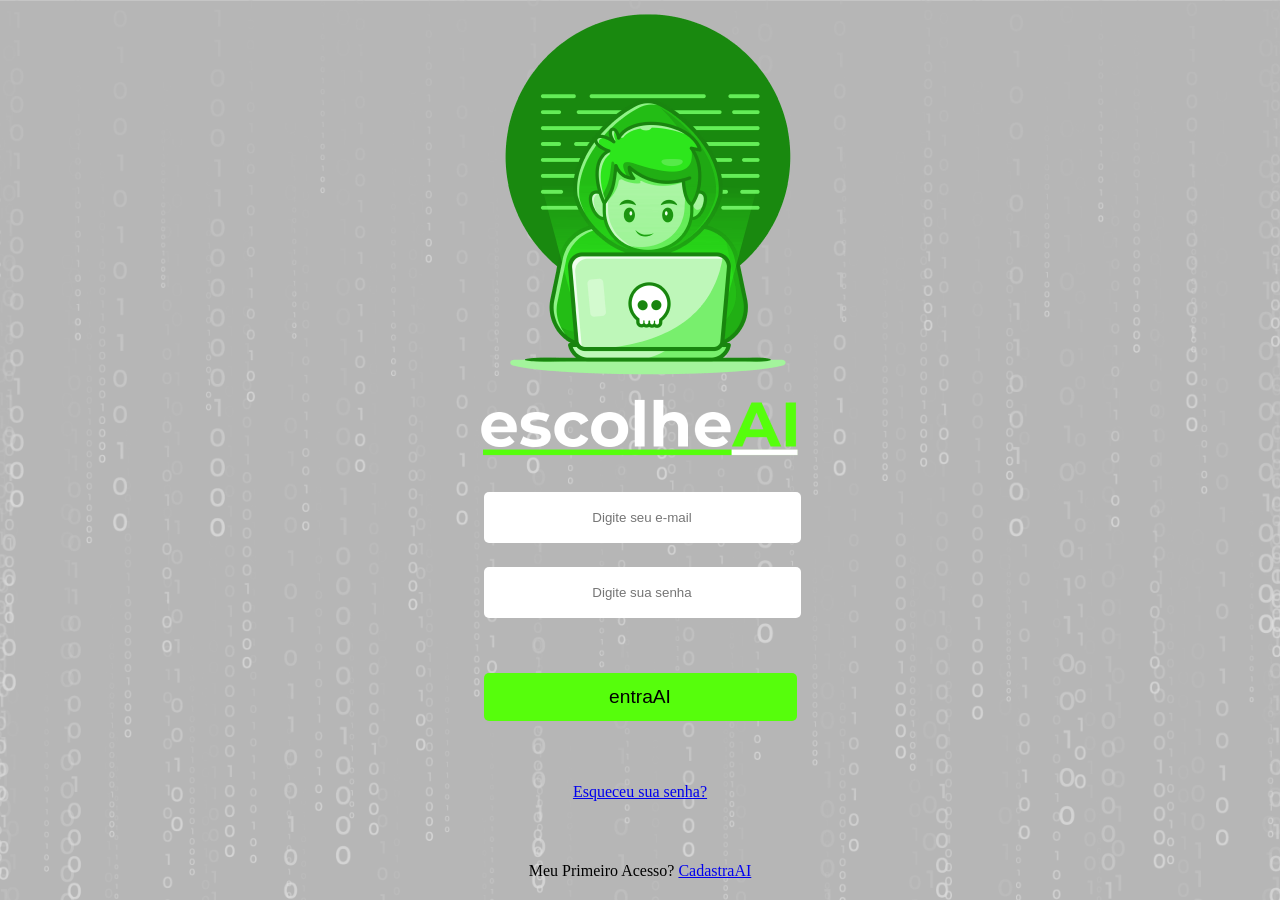
==== index.html @ 6bda79b2 "projeto potencia hack, paginas de login e cadastro" ====
<!DOCTYPE html>
<html lang="en">
<head>
    <meta charset="UTF-8">
    <meta http-equiv="X-UA-Compatible" content="IE=edge">
    <meta name="viewport" content="width=device-width, initial-scale=1.0">
    <link rel="stylesheet" href="style.css">
    <title>Login</title>
</head>
<body>
    <header>
        <div  class="img1"><img src="img/img_login.png" alt="Login"></div></header>
    <main>
        <article class="img2"><img src="img/escolhe_ai 1.png" alt="EscolheAI"></article>
        <div class="container_login">
        <div class="preencher">
            
<input type="email" id="email" name="email" placeholder="Digite seu e-mail" required>
        </div>
  
        <div class="preencher">
            
<input type="password" id="senha" name="senha" placeholder="Digite sua senha" required>
        </div>
        <div class="botao_entraai">
            <button type="submit" id="entraai">entraAI</button>
            </div>
        <div class="recuperar_senha"><a href="recuperar-senha.html">Esqueceu sua senha?</a></div>
    </div>
    </main>
    <footer>Meu Primeiro Acesso? <a href="cadastra.html">CadastraAI</a> </footer>
    <script>
        // Adicione um evento de clique ao botão
        document.getElementById('entraai').addEventListener('click', function() {
          // Redirecionar para a outra página
          window.location.href = 'pagina1.html';
        });
      </script>
</body>
</html>
---- style.css ----
/* http://meyerweb.com/eric/tools/css/reset/ 
   v2.0 | 20110126
   License: none (public domain)
*/

html, body, div, span, applet, object, iframe,
h1, h2, h3, h4, h5, h6, p, blockquote, pre,
a, abbr, acronym, address, big, cite, code,
del, dfn, em, img, ins, kbd, q, s, samp,
small, strike, strong, sub, sup, tt, var,
b, u, i, center,
dl, dt, dd, ol, ul, li,
fieldset, form, label, legend,
table, caption, tbody, tfoot, thead, tr, th, td,
article, aside, canvas, details, embed, 
figure, figcaption, footer, header, hgroup, 
menu, nav, output, ruby, section, summary,
time, mark, audio, video {
	margin: 0;
	padding: 0;
	border: 0;
	font-size: 100%;
	font: inherit;
	vertical-align: baseline;
}
/* HTML5 display-role reset for older browsers */
article, aside, details, figcaption, figure, 
footer, header, hgroup, menu, nav, section {
	display: block;
}
body {
	line-height: 1;
    text-align: -webkit-center;
    background-image: url(img/img_background.png);
    background-repeat: no-repeat;
    background-size: cover;
   
}
ol, ul {
	list-style: none;
}
blockquote, q {
	quotes: none;
}
blockquote:before, blockquote:after,
q:before, q:after {
	content: '';
	content: none;
}
table {
	border-collapse: collapse;
	border-spacing: 0;
}
.img1 {
    width: 350px;
    height: 395px;
}

.img2 {
   
    margin: -35px;
}
.container_login {
    margin: 20px;
}

.preencher {
    width: 313px;
    height: 48.76px;
    
}

#email {
    width: 100%;
    height: 100%;
    border: none;
    border-radius: 5px;
    text-align: center;
    
    
}

#senha {
    width: 100%;
    height: 100%;
    border: none;
    border-radius: 5px;
    margin-top: 26px;
    text-align: center;
    
}
#repita_a_senha {
    width: 100%;
    height: 100%;
    border: none;
    border-radius: 5px;
    text-align: center;
    margin-top: 54px;
    
    
}


.botao_entraai {
    width: 313px;
    height: 48.78px;
    margin-top: 83px;
}

#entraai {
    width: 100%;
    height: 100%;
    border: none;
    border-radius: 5px;
    text-align: center;
    background-color:#56FE0C;
    font-size: larger;
    cursor: pointer;
}
#entraai:hover {
    background-color: #a049;
  }

.recuperar_senha {
    margin: 63px;
}
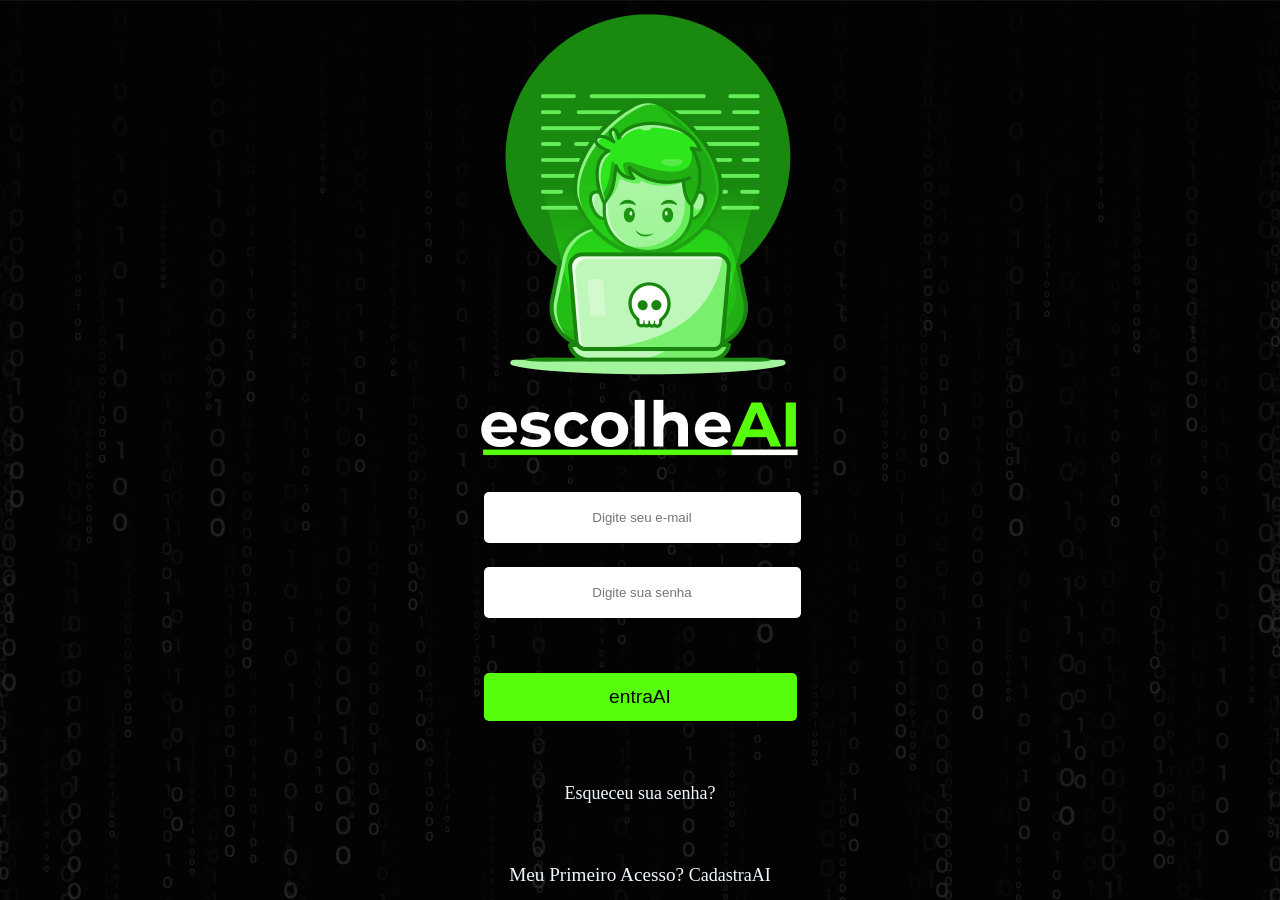
==== commit 271b5d2d: "ultima atualizaçao" ====
--- a/index.html
+++ b/index.html
@@ -4,7 +4,7 @@
     <meta charset="UTF-8">
     <meta http-equiv="X-UA-Compatible" content="IE=edge">
     <meta name="viewport" content="width=device-width, initial-scale=1.0">
-    <link rel="stylesheet" href="style.css">
+    <link rel="stylesheet" href="css/style.css">
     <title>Login</title>
 </head>
 <body>
@@ -25,15 +25,13 @@
         <div class="botao_entraai">
             <button type="submit" id="entraai">entraAI</button>
             </div>
-        <div class="recuperar_senha"><a href="recuperar-senha.html">Esqueceu sua senha?</a></div>
+        <div class="recuperar_senha"><a href="recuperar_senha.html">Esqueceu sua senha?</a></div>
     </div>
     </main>
-    <footer>Meu Primeiro Acesso? <a href="cadastra.html">CadastraAI</a> </footer>
+    <footer>Meu Primeiro Acesso? <a href="cadastro.html">CadastraAI</a> </footer>
     <script>
-        // Adicione um evento de clique ao botão
         document.getElementById('entraai').addEventListener('click', function() {
-          // Redirecionar para a outra página
-          window.location.href = 'pagina1.html';
+          window.location.href = 'menu.html';
         });
       </script>
 </body>
--- a/css/style.css
+++ b/css/style.css
@@ -0,0 +1,139 @@
+/* http://meyerweb.com/eric/tools/css/reset/ 
+   v2.0 | 20110126
+   License: none (public domain)
+*/
+
+html, body, div, span, applet, object, iframe,
+h1, h2, h3, h4, h5, h6, p, blockquote, pre,
+a, abbr, acronym, address, big, cite, code,
+del, dfn, em, img, ins, kbd, q, s, samp,
+small, strike, strong, sub, sup, tt, var,
+b, u, i, center,
+dl, dt, dd, ol, ul, li,
+fieldset, form, label, legend,
+table, caption, tbody, tfoot, thead, tr, th, td,
+article, aside, canvas, details, embed, 
+figure, figcaption, footer, header, hgroup, 
+menu, nav, output, ruby, section, summary,
+time, mark, audio, video {
+	margin: 0;
+	padding: 0;
+	border: 0;
+	font-size: 100%;
+	font: inherit;
+	vertical-align: baseline;
+}
+/* HTML5 display-role reset for older browsers */
+article, aside, details, figcaption, figure, 
+footer, header, hgroup, menu, nav, section {
+	display: block;
+}
+body {
+	line-height: 1;
+    text-align: -webkit-center;
+    background-image: url(../img/img_background.png);
+    background-color: #000;
+    background-repeat: no-repeat;
+    background-size: cover;
+    width: 100vw;
+    height: 100vh;
+    color: aliceblue;
+   
+}
+a {
+    color: aliceblue;
+    text-decoration: none;
+    font-size: 18px;
+}
+ol, ul {
+	list-style: none;
+}
+blockquote, q {
+	quotes: none;
+}
+blockquote:before, blockquote:after,
+q:before, q:after {
+	content: '';
+	content: none;
+}
+table {
+	border-collapse: collapse;
+	border-spacing: 0;
+}
+.img1 {
+    width: 350px;
+    height: 395px;
+}
+
+.img2 {
+   
+    margin: -35px;
+}
+.container_login {
+    margin: 20px;
+}
+
+.preencher {
+    width: 313px;
+    height: 48.76px;
+    
+}
+
+#email {
+    width: 100%;
+    height: 100%;
+    border: none;
+    border-radius: 5px;
+    text-align: center;
+    
+    
+}
+
+#senha {
+    width: 100%;
+    height: 100%;
+    border: none;
+    border-radius: 5px;
+    margin-top: 26px;
+    text-align: center;
+    
+}
+#repita_a_senha {
+    width: 100%;
+    height: 100%;
+    border: none;
+    border-radius: 5px;
+    text-align: center;
+    margin-top: 54px;
+    
+    
+}
+
+
+.botao_entraai {
+    width: 313px;
+    height: 48.78px;
+    margin-top: 83px;
+}
+
+#entraai {
+    width: 100%;
+    height: 100%;
+    border: none;
+    border-radius: 5px;
+    text-align: center;
+    background-color:#56FE0C;
+    font-size: larger;
+    cursor: pointer;
+}
+#entraai:hover {
+    background-color: #a049;
+  }
+
+.recuperar_senha {
+    margin: 63px;
+}
+
+footer {
+    font-size: larger;
+}
